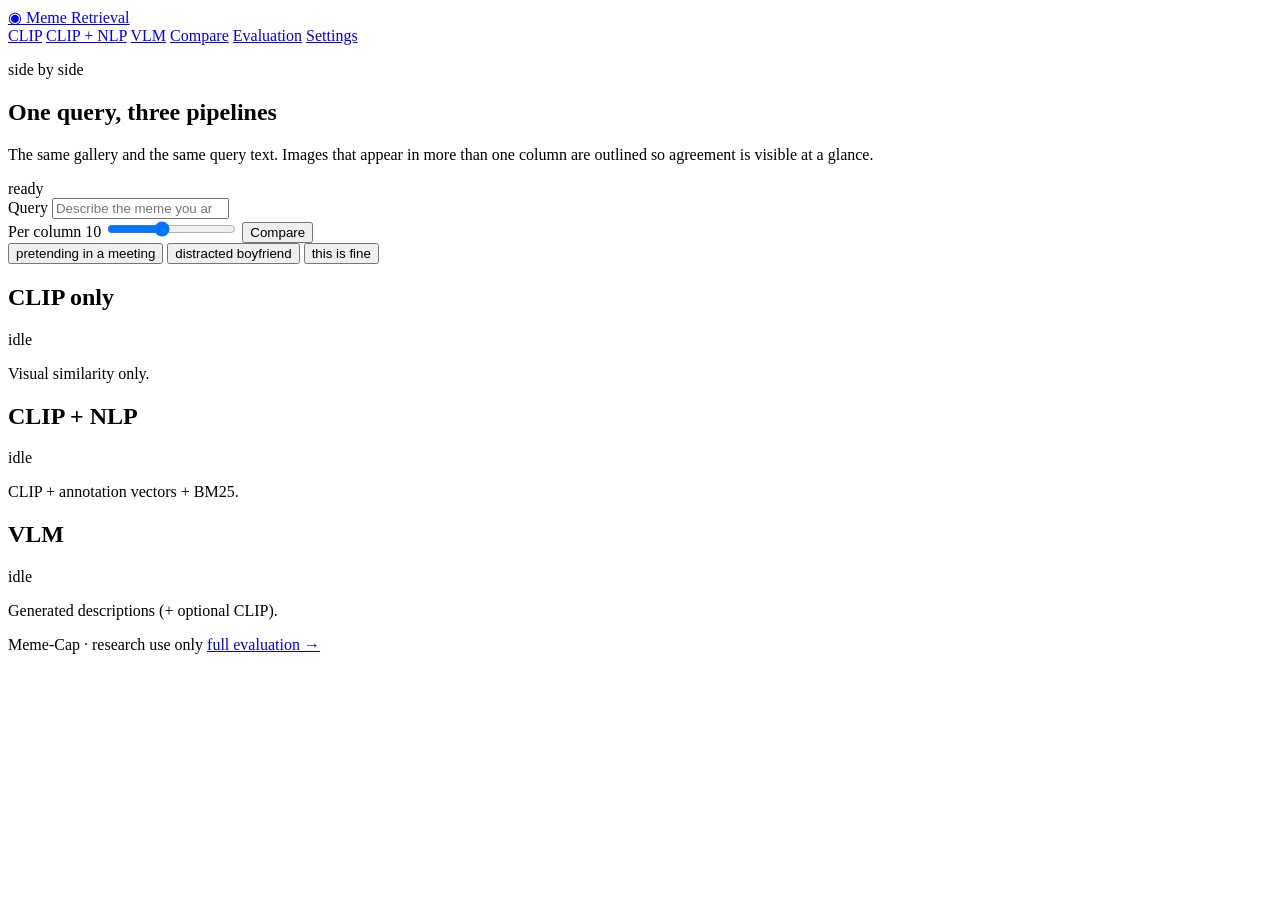
==== web/compare.html @ 87853f59 "Rewrite as Meme-Cap three-strategy retrieval comparison Replace the MS-COCO single-pipeline demo wit" ====
<!doctype html>
<html lang="en">
<head>
  <meta charset="utf-8">
  <meta name="viewport" content="width=device-width, initial-scale=1">
  <title>Compare — Meme Retrieval</title>
  <link rel="stylesheet" href="/static/styles.css">
  <script src="/static/common.js" defer></script>
  <script src="/static/app.js" defer></script>
  <script src="/static/compare.js" defer></script>
</head>
<body data-page="compare">
  <header class="topbar">
    <a class="brand" href="/"><span class="brand-mark">◉</span> Meme Retrieval</a>
    <nav class="nav">
      <a href="/clip">CLIP</a>
      <a href="/clip-nlp">CLIP + NLP</a>
      <a href="/vlm">VLM</a>
      <a href="/compare" aria-current="page">Compare</a>
      <a href="/evaluation">Evaluation</a>
      <a href="/settings">Settings</a>
    </nav>
  </header>

  <main class="wrap wide">
    <section class="page-head">
      <div>
        <p class="eyebrow">side by side</p>
        <h1>One query, three pipelines</h1>
        <p class="lede">The same gallery and the same query text. Images that appear in more
          than one column are outlined so agreement is visible at a glance.</p>
      </div>
      <div class="page-head-side">
        <span class="pill" id="compare-mode">ready</span>
      </div>
    </section>

    <section class="search-panel">
      <form id="compare-form" class="search-form" role="search">
        <label class="sr-only" for="query">Query</label>
        <input id="query" name="q" type="search" autocomplete="off" spellcheck="false"
               placeholder="Describe the meme you are looking for…" required>
        <div class="search-controls">
          <label class="range-label" for="top-k">Per column <output id="top-k-value">10</output></label>
          <input id="top-k" name="k" type="range" min="3" max="20" value="10">
          <button class="button primary" type="submit">Compare</button>
        </div>
      </form>
      <div class="query-ideas">
        <button type="button" data-example="a meme about pretending to understand in a meeting">pretending in a meeting</button>
        <button type="button" data-example="distracted boyfriend looking at another woman">distracted boyfriend</button>
        <button type="button" data-example="a dog sitting calmly while everything is on fire">this is fine</button>
      </div>
    </section>

    <div class="status-line" id="status" role="status" aria-live="polite"></div>

    <section id="columns" class="compare-grid" aria-label="Strategy comparison">
      <article class="compare-column" data-column="clip">
        <header><h2>CLIP only</h2><span class="pill" data-column-status>idle</span></header>
        <p class="column-meta" data-column-meta>Visual similarity only.</p>
        <div class="compare-results" data-column-results></div>
      </article>
      <article class="compare-column" data-column="clip_nlp">
        <header><h2>CLIP + NLP</h2><span class="pill" data-column-status>idle</span></header>
        <p class="column-meta" data-column-meta>CLIP + annotation vectors + BM25.</p>
        <div class="compare-results" data-column-results></div>
      </article>
      <article class="compare-column" data-column="vlm">
        <header><h2>VLM</h2><span class="pill" data-column-status>idle</span></header>
        <p class="column-meta" data-column-meta>Generated descriptions (+ optional CLIP).</p>
        <div class="compare-results" data-column-results></div>
      </article>
    </section>

    <section class="section" id="agreement" hidden>
      <h2>Agreement</h2>
      <p id="agreement-summary" class="lede"></p>
    </section>
  </main>

  <dialog id="detail-dialog" class="detail-dialog">
    <button class="dialog-close" type="button" data-close aria-label="Close">×</button>
    <div id="detail-body" class="detail-body"></div>
  </dialog>

  <footer class="footer">
    <span>Meme-Cap · research use only</span>
    <span><a href="/evaluation">full evaluation →</a></span>
  </footer>
</body>
</html>
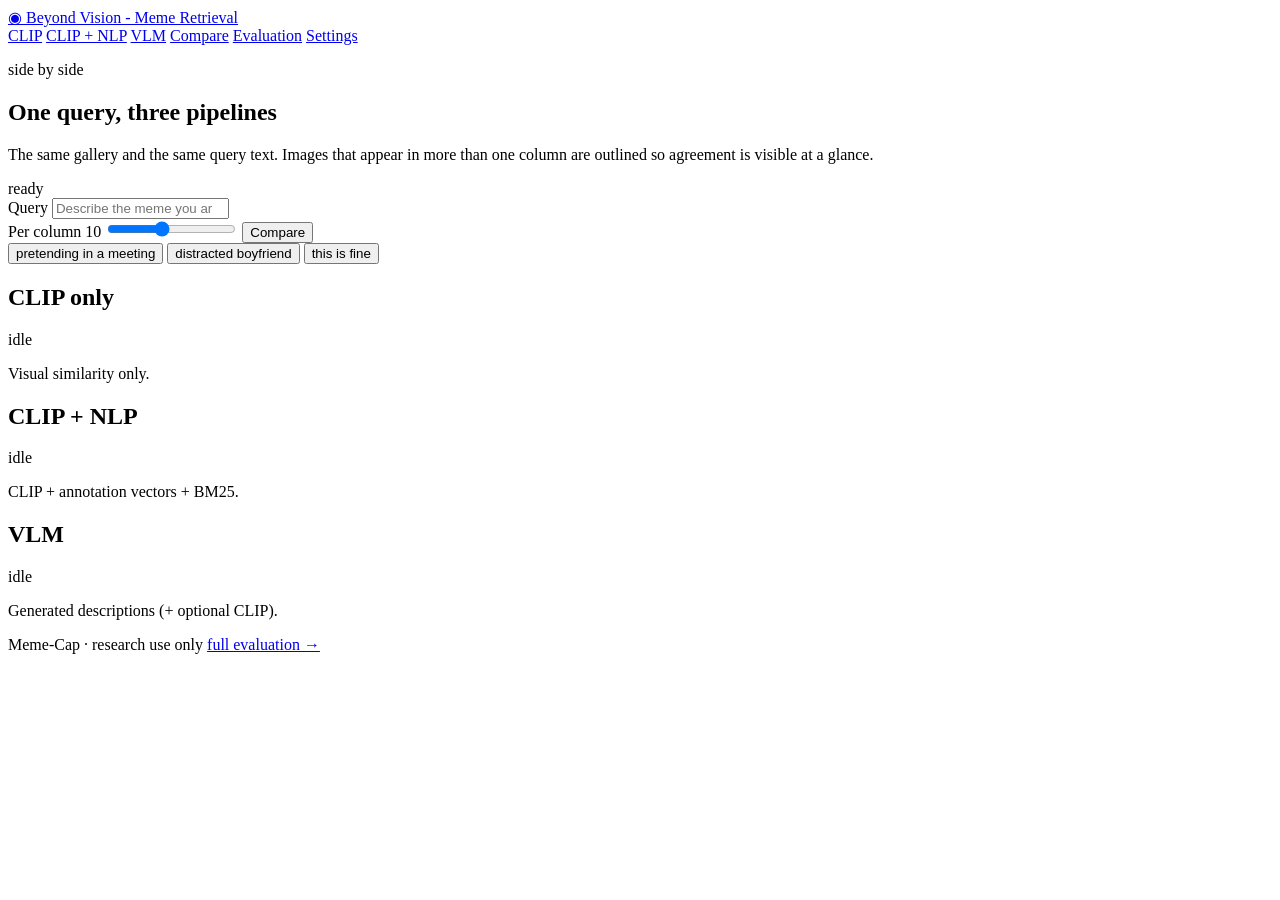
==== commit 01a233b4: "web: rename the top-bar brand to Beyond Vision - Meme Retrieval Applied to every page so the header " ====
--- a/web/compare.html
+++ b/web/compare.html
@@ -11,7 +11,7 @@
 </head>
 <body data-page="compare">
   <header class="topbar">
-    <a class="brand" href="/"><span class="brand-mark">◉</span> Meme Retrieval</a>
+    <a class="brand" href="/"><span class="brand-mark">◉</span> Beyond Vision - Meme Retrieval</a>
     <nav class="nav">
       <a href="/clip">CLIP</a>
       <a href="/clip-nlp">CLIP + NLP</a>
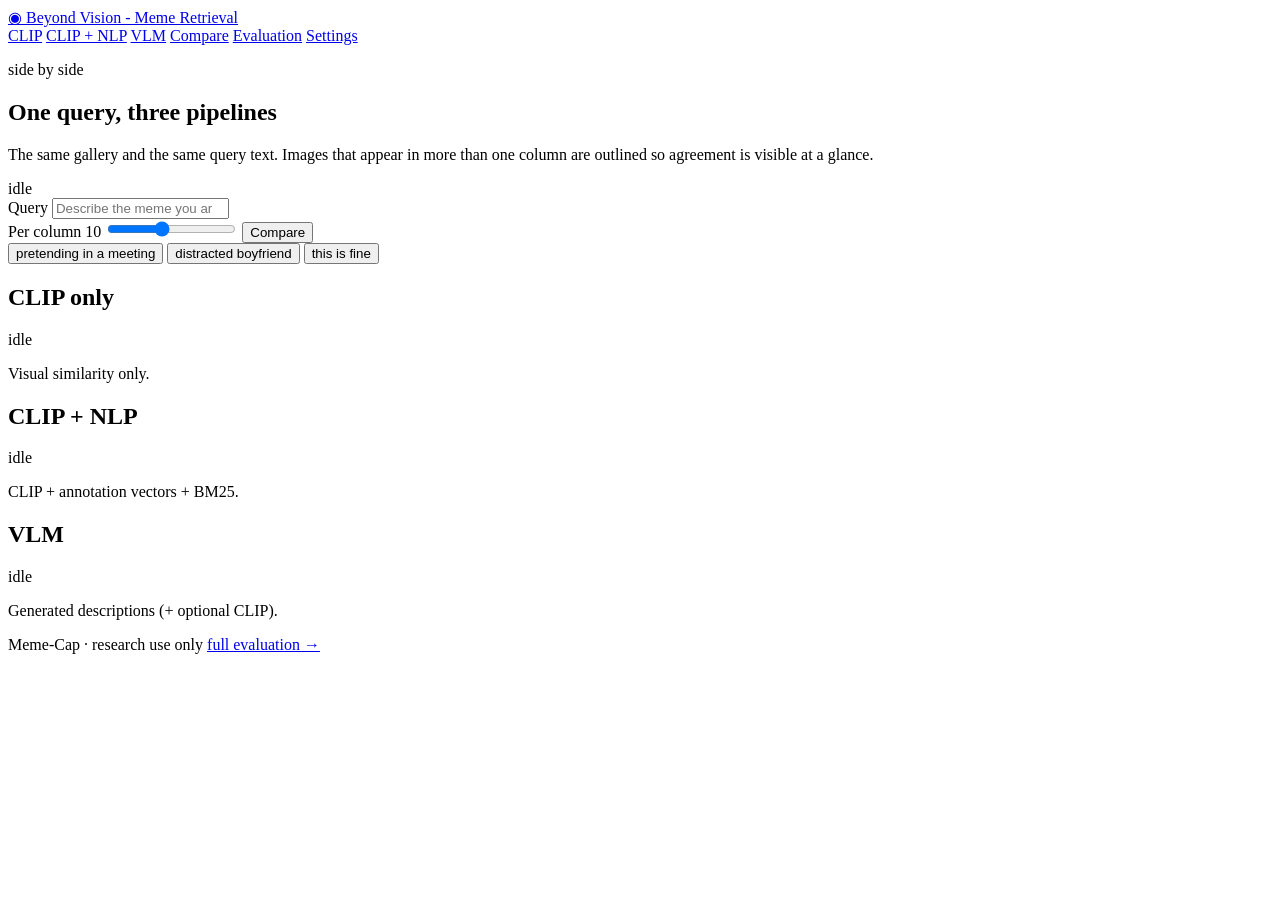
==== commit cf292450: "web: fix detail dialog on search pages and settings read-only fields - Initialise the detail dialog " ====
--- a/web/compare.html
+++ b/web/compare.html
@@ -31,7 +31,7 @@
           than one column are outlined so agreement is visible at a glance.</p>
       </div>
       <div class="page-head-side">
-        <span class="pill" id="compare-mode">ready</span>
+        <span class="pill" id="compare-mode">idle</span>
       </div>
     </section>
 
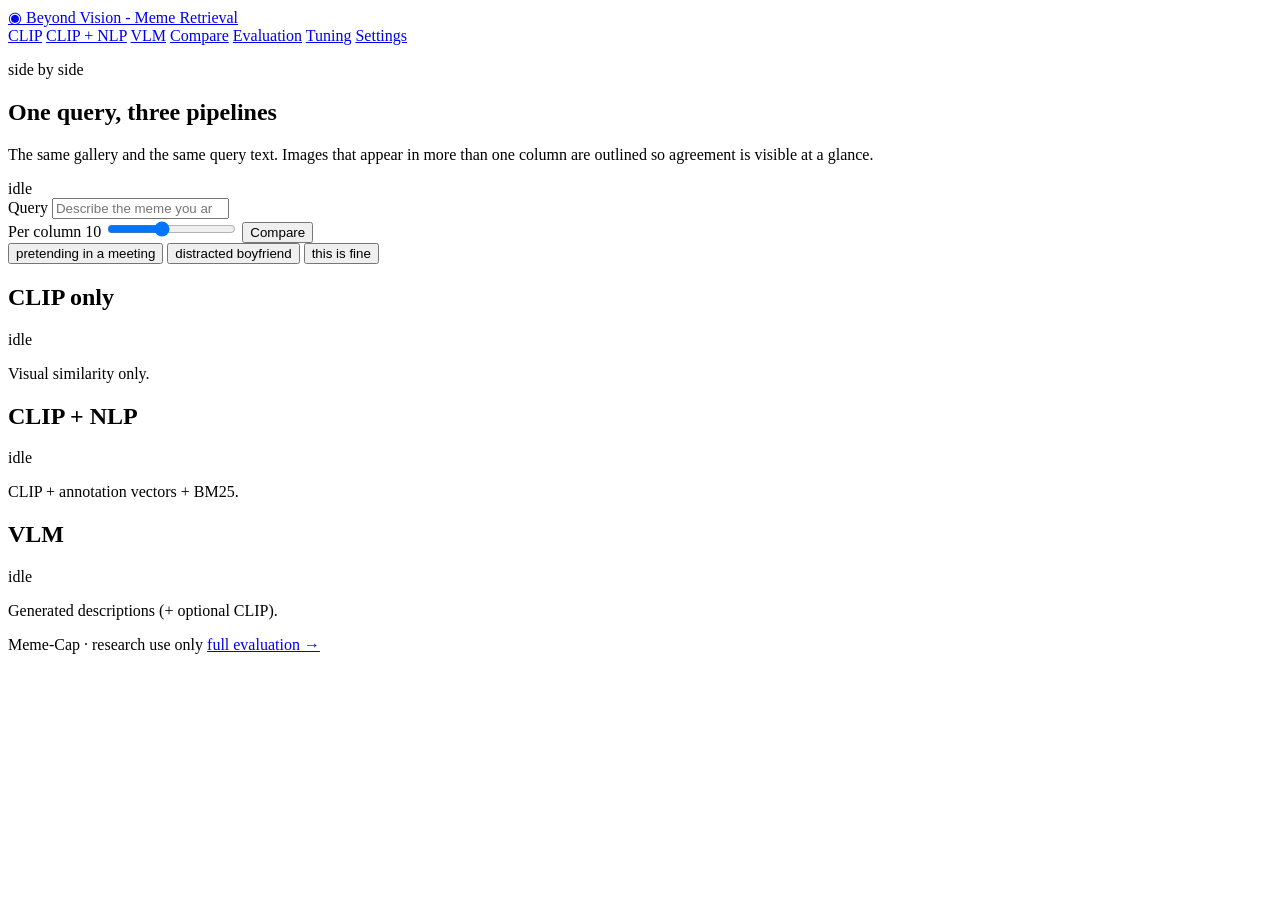
==== commit f00bd983: "feat: add read-only parameter tuning page and sweep runner The sweep only moves values that already " ====
--- a/web/compare.html
+++ b/web/compare.html
@@ -18,6 +18,7 @@
       <a href="/vlm">VLM</a>
       <a href="/compare" aria-current="page">Compare</a>
       <a href="/evaluation">Evaluation</a>
+      <a href="/tuning">Tuning</a>
       <a href="/settings">Settings</a>
     </nav>
   </header>
